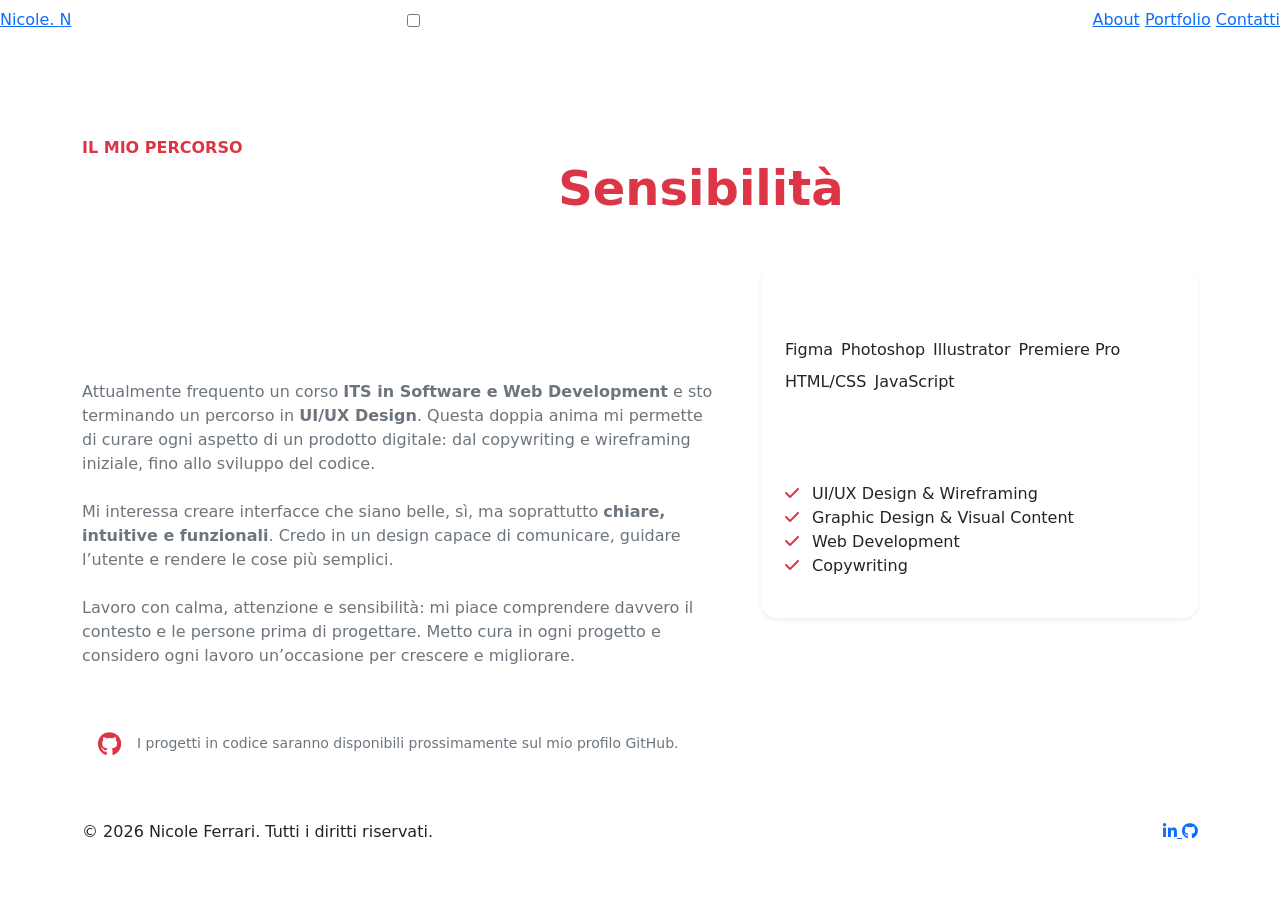
==== about/about.html @ 5d72edc4 "Add files via upload" ====
<!DOCTYPE html>
<html lang="en">
<head>
    <meta charset="UTF-8">
    <meta name="viewport" content="width=device-width, initial-scale=1.0">

    <link rel="icon" type="image/png" href="assets/images/favicon-96x96.png" sizes="96x96" />
    <link rel="icon" type="image/svg+xml" href="assets/images/favicon.svg" />
    <link rel="shortcut icon" href="assets/images/favicon.ico" />
    <link rel="apple-touch-icon" sizes="180x180" href="assets/images/apple-touch-icon.png" />
    <link rel="manifest" href="assets/images/site.webmanifest" />

    <link rel="preconnect" href="https://fonts.googleapis.com">
    <link rel="preconnect" href="https://fonts.gstatic.com" crossorigin>
    <link href="https://fonts.googleapis.com/css2?family=Berkshire+Swash&display=swap" rel="stylesheet">
    <link rel="preconnect" href="https://fonts.googleapis.com">
    <link rel="preconnect" href="https://fonts.gstatic.com" crossorigin>
    <link href="https://fonts.googleapis.com/css2?family=Lato:wght@300;400;700&display=swap" rel="stylesheet">
    <link rel="stylesheet" href="https://cdnjs.cloudflare.com/ajax/libs/font-awesome/6.0.0/css/all.min.css">
    <link href="https://cdn.jsdelivr.net/npm/bootstrap@5.3.2/dist/css/bootstrap.min.css" rel="stylesheet">
    <link rel="stylesheet" href="assets/css/about.css">

    <title>About</title>
</head>
<body>

<!-- NAVBAR -->
    <nav class="navbar">
  <div class="left">
    <a href="index.html" class="logo">
      <span class="logo-full">Nicole.</span>
      <span class="logo-short">N</span>
    </a>
  </div>

  <input type="checkbox" id="menu-toggle"/>
  <label for="menu-toggle" class="hamburger">
    <span></span>
    <span></span>
    <span></span>
  </label>

  <div class="right">
    <a href="about/about.html">About</a>
    <a href="portfolio/portfolio.html">Portfolio</a>
    <a href="contatti/contatti.html">Contatti</a>
  </div>
</nav>

<!-- ABOUT -->
<section class="about-section py-5 mt-5">
    <div class="container">
  <div class="mb-5">
    <span class="text-uppercase ls-2 fw-bold text-danger d-block">Il mio percorso</span>
    <h2 class="display-5 fw-bold text-white">Design, Codice & <span class="font-signature text-danger">Sensibilità</span></h2>
  </div>

  <div class="row g-5">
  <div class="col-lg-7">
  <div class="about-content">
    <p class="lead text-white fw-bold mb-4">
        Sono una studentessa di design e programmazione, con una forte attenzione all’estetica, ai dettagli e all’esperienza dell’utente.
    </p>
    
    <p class="text-secondary mb-4">
        Attualmente frequento un corso <strong>ITS in Software e Web Development</strong> e sto terminando un percorso in <strong>UI/UX Design</strong>. Questa doppia anima mi permette di curare ogni aspetto di un prodotto digitale: dal copywriting e wireframing iniziale, fino allo sviluppo del codice.
    </p>

    <p class="text-secondary mb-4">
        Mi interessa creare interfacce che siano belle, sì, ma soprattutto <strong>chiare, intuitive e funzionali</strong>. Credo in un design capace di comunicare, guidare l’utente e rendere le cose più semplici.
    </p>

    <p class="text-secondary mb-5">
        Lavoro con calma, attenzione e sensibilità: mi piace comprendere davvero il contesto e le persone prima di progettare. Metto cura in ogni progetto e considero ogni lavoro un’occasione per crescere e migliorare.
    </p>

  <div class="github-notice p-3 rounded-3 d-inline-flex align-items-center">
    <i class="fa-brands fa-github me-3 fs-4 text-danger"></i>
    <span class="small text-secondary">I progetti in codice saranno disponibili prossimamente sul mio profilo GitHub.</span>
  </div>
  </div>
  </div>

  <div class="col-lg-5">
  <div class="skill-sidebar p-4 rounded-4 shadow-sm h-90">
    <h5 class="fw-bold text-white mb-4">Cosa utilizzo</h5>
                    
  <div class="tool-tags d-flex flex-wrap gap-2 mb-5">
    <span class="badge-tool">Figma</span>
    <span class="badge-tool">Photoshop</span>
    <span class="badge-tool">Illustrator</span>
    <span class="badge-tool">Premiere Pro</span>
    <span class="badge-tool">HTML/CSS</span>
    <span class="badge-tool">JavaScript</span>
  </div>

    <h5 class="fw-bold text-white mb-3">Di cosa mi occupo</h5>
    <ul class="list-unstyled custom-list">
      <li><i class="fa-solid fa-check text-danger me-2"></i> UI/UX Design & Wireframing</li>
      <li><i class="fa-solid fa-check text-danger me-2"></i> Graphic Design & Visual Content</li>
      <li><i class="fa-solid fa-check text-danger me-2"></i> Web Development</li>
      <li><i class="fa-solid fa-check text-danger me-2"></i> Copywriting</li>
    </ul>
  </div>
  </div>
  </div>
  </div>
</section>

<!--FOOTER -->
<footer class="footer">
  <div class="container">
  <div class="footer-content d-flex flex-column flex-md-row justify-content-between align-items-center gap-4">
            
  <div class="footer-copy order-2 order-md-1">
    <p class="mb-0">© 2026 Nicole Ferrari. Tutti i diritti riservati.</p>
  </div>

  <div class="footer-socials order-1 order-md-2">
    <a href="https://www.linkedin.com/in/nicole-ferrari-aaa187327/" target="_blank" aria-label="Linkedin">
    <i class="fa-brands fa-linkedin-in"></i>
    </a>
    <a href="https://github.com/nicoleferrari2005-droid" target="_blank" aria-label="GitHub">
    <i class="fa-brands fa-github"></i>
    </a>
  </div>
  </div>
  </div>
</footer>
</body>
</html>
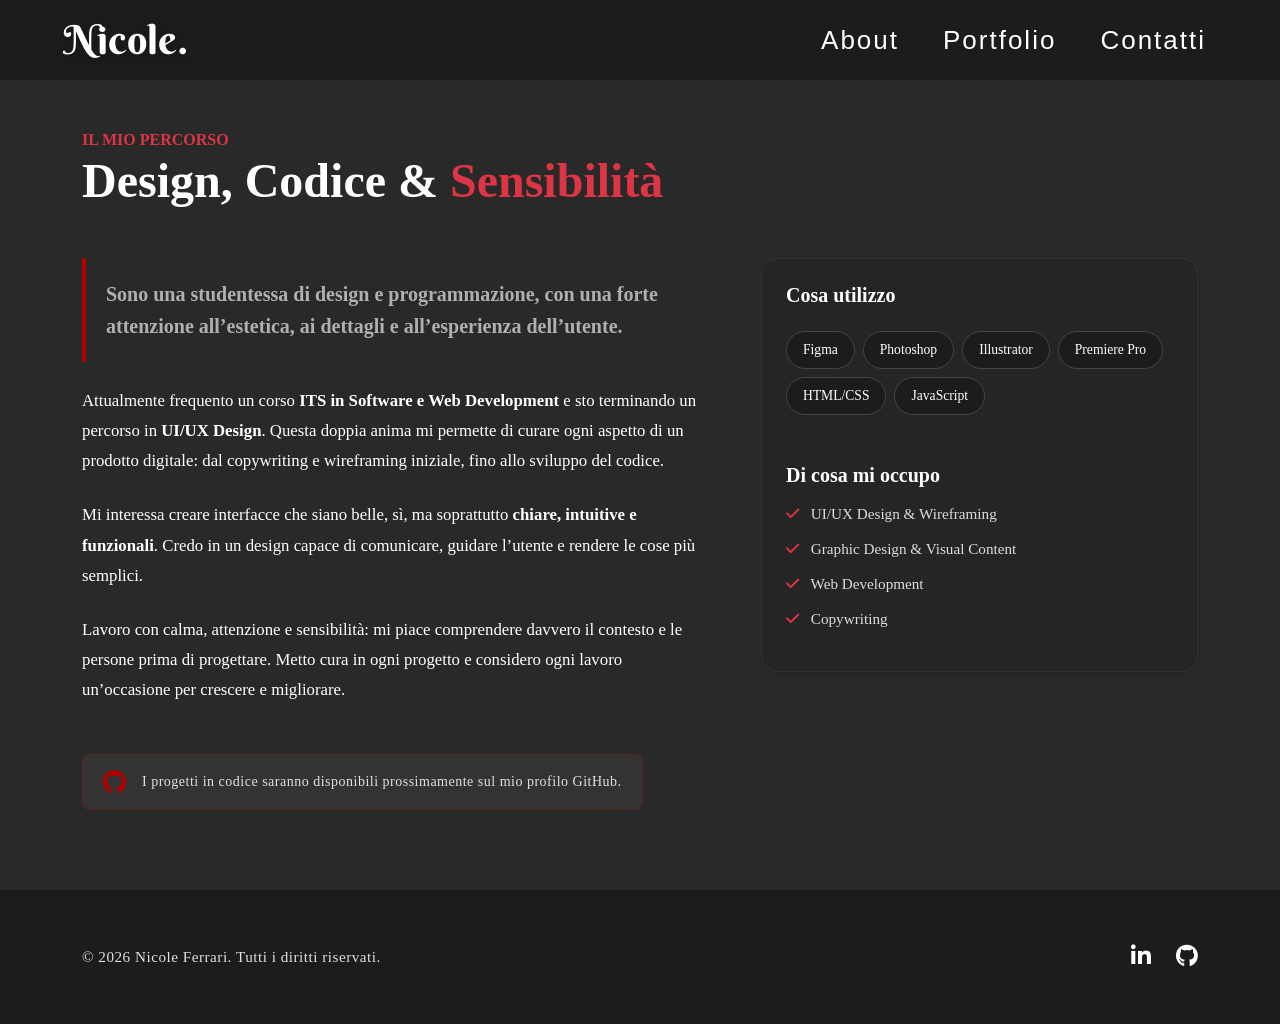
==== commit 4e376b6e: "Add files via upload" ====
--- a/about/about.html
+++ b/about/about.html
@@ -18,7 +18,7 @@
     <link href="https://fonts.googleapis.com/css2?family=Lato:wght@300;400;700&display=swap" rel="stylesheet">
     <link rel="stylesheet" href="https://cdnjs.cloudflare.com/ajax/libs/font-awesome/6.0.0/css/all.min.css">
     <link href="https://cdn.jsdelivr.net/npm/bootstrap@5.3.2/dist/css/bootstrap.min.css" rel="stylesheet">
-    <link rel="stylesheet" href="assets/css/about.css">
+    <link rel="stylesheet" href="../assets/css/about.css">
 
     <title>About</title>
 </head>
@@ -27,7 +27,7 @@
 <!-- NAVBAR -->
     <nav class="navbar">
   <div class="left">
-    <a href="index.html" class="logo">
+    <a href="../index.html" class="logo">
       <span class="logo-full">Nicole.</span>
       <span class="logo-short">N</span>
     </a>
@@ -41,9 +41,9 @@
   </label>
 
   <div class="right">
-    <a href="about/about.html">About</a>
-    <a href="portfolio/portfolio.html">Portfolio</a>
-    <a href="contatti/contatti.html">Contatti</a>
+    <a href="../about/about.html">About</a>
+    <a href="../portfolio/portfolio.html">Portfolio</a>
+    <a href="../contatti/contatti.html">Contatti</a>
   </div>
 </nav>
 
--- a/assets/css/about.css
+++ b/assets/css/about.css
@@ -0,0 +1,350 @@
+:root {
+    --text-color: #292929;
+    --navbar-height: 5rem;
+    --color-red: #b00000;
+    --transition: all 0.3s cubic-bezier(0.25, 0.8, 0.25, 1);
+    --dark-background: #292929;
+}
+
+* {
+    margin: 0;
+    padding: 0;
+    box-sizing: border-box;
+}
+
+html {
+    scroll-behavior: smooth;
+}
+
+body {
+    font-family: 'Nunito', 'Sans-serif';
+    background-color: var(--dark-background);
+    overflow-x: hidden;
+}
+
+a {
+    text-decoration: none;
+}
+
+/* NAVBAR */
+
+/* mobile */
+
+.logo-full {
+  display: none;
+ }
+
+.logo-short {
+  display: inline;
+}
+
+#menu-toggle {
+  display: none;
+}
+
+.navbar {
+    position: fixed;
+    top: 0;
+    left: 0;
+    width: 100vw;
+    z-index: 1000;
+    height: var(--navbar-height); /*80px*/
+    display: flex;
+    justify-content:flex-end;
+    align-items: center;
+    padding: 0 3.125rem; /*50px*/
+
+    background-color: rgb(28, 28, 28, 0.95);
+    backdrop-filter: blur(10px);
+}
+
+.hamburger {
+  display: flex;
+  flex-direction: column;
+  gap: 6px;
+  cursor: pointer;
+  z-index: 120;
+  position: relative;
+}
+
+.hamburger span {
+    display: block;
+    width: 30px;
+    height: 3px;
+    background: white;
+    transition: all 0.3s ease-in-out;
+}
+
+#menu-toggle:checked + .hamburger span:nth-child(1) {
+    transform: translateY(9px) rotate(45deg);
+}
+#menu-toggle:checked + .hamburger span:nth-child(2) {
+    opacity: 0;
+}
+#menu-toggle:checked + .hamburger span:nth-child(3) {
+    transform: translateY(-9px) rotate(-45deg);
+}
+
+nav .left {
+    position: absolute;
+    left: 50%;
+    height: var(--navbar-height);
+    transform: translateX(-50%);
+    display: flex;
+    align-items: center;
+    z-index: 110;
+}
+
+nav .left a {
+    color: #ffffff;
+    font-size: 2.25rem; /*36px*/
+    font-family: 'Berkshire Swash', 'serif';
+    font-weight: 400;
+    text-shadow: 0 2px 10px rgba(0,0,0,0.3);
+}
+
+nav .right {
+  position: fixed;
+  top: 0;
+  left: 0;
+  padding-top: var(--navbar-height);
+  font-size: clamp(1.5rem, 4vw, 1.75rem);
+
+  width: 100%;
+  height: 37vh;
+  background-color: #1c1c1c;
+
+  display: flex;
+  flex-direction: column;
+  text-align: center;
+  justify-content: center;
+
+  transform: translateY(-100%);
+  transition: transform 0.5s cubic-bezier(0.77,0.2,0.05,1.0);
+  z-index: 105;
+}
+
+nav .right a {
+    color: #ffffff;
+    font-size: clamp(1.25rem, 4vw, 1.625rem);
+    font-family: 'Nunito', 'Sans-serif';
+    font-weight: 400;
+    margin: 0 0.938rem; /*15px*/  
+    text-decoration: none;
+    padding: 10px 20px;
+    letter-spacing: 2px;
+    position: relative;
+}
+
+#menu-toggle:checked ~ .right {
+    transform: translateY(0);
+}
+
+main {
+  background-color: #111;
+  padding-top: var(--navbar-height);
+  min-height: 100vh;
+}
+
+@media /* desktop */ (min-width: 1024px) {   
+  .navbar {
+    justify-content: space-between;
+    padding: 0 5%;
+   }
+
+  .logo-full {
+    display: inline;
+  }
+
+  .logo-short {
+    display: none;
+  }
+
+  .hamburger {
+    display: none;
+  }
+  
+  nav .right a {
+    font-size:clamp(1.25rem, 4vw, 1.625rem);
+    font-family: 'Nunito', Sans-serif;
+    font-weight: 400;
+    margin: 0;  
+    color: white;
+    text-decoration: none;
+    padding: 0 10px;
+    display: inline-block;
+}
+
+  nav .right {
+    position: static;
+    transform: none !important;
+    display: flex;
+    flex-direction: row;
+    background-color: transparent;
+    width: auto;
+    height: auto;
+    padding-top: 0;
+    opacity: 1;
+    gap: 1.5rem;
+  }
+  
+  nav .left {
+    position: static;
+    transform: none;
+    display: flex;
+    align-items: center;
+    height: auto;
+  }
+
+  nav .left a {
+    font-size: 40px;
+  }
+}
+
+
+/* ABOUT */
+
+@media (max-width: 768px) {
+.about-section {
+        overflow-x: hidden;
+    }
+
+    .about-section .container {
+        padding-left: 25px;
+        padding-right: 25px;
+    }
+
+    .about-section h2 {
+        font-size: 2rem;
+        line-height: 1.2;
+    }
+
+    .about-content .lead {
+        padding: 15px !important; 
+        font-size: 1rem;
+        margin-bottom: 1.5rem;
+    }
+
+    .skill-sidebar {
+        margin-top: 2rem;
+        padding: 20px !important;
+    }
+
+    .github-notice {
+        display: flex;
+        flex-direction: column;
+        text-align: center;
+        gap: 10px;
+    }
+}
+
+.about-section {
+    background-color:  var(--dark-background);
+    padding: 80px 0 !important;    
+    font-weight: 400;
+}
+
+.about-content .lead {
+    font-size: 1.25rem;
+    line-height: 1.6;
+    border-left: 4px solid var(--color-red);
+    padding: 20px;
+    color: #b0b0b0 !important;
+}
+
+.about-content p {
+    font-size: 1.05rem;
+    line-height: 1.8;
+    color: #ffffff !important;
+
+}
+
+.skill-sidebar {
+    background-color: #252525;
+    border: 1px solid #333;
+}
+
+.badge-tool {
+    background-color: #1c1c1c;
+    color: #fff;
+    padding: 8px 16px;
+    border-radius: 50px;
+    font-size: 0.85rem;
+    border: 1px solid #444;
+    transition: all 0.3s ease;
+}
+
+.badge-tool:hover {
+    border-color: var(--color-red);
+    transform: translateY(-2px);
+}
+
+.github-notice {
+    background-color: rgba(81, 81, 81, 0.264) !important;
+    border: 1px solid rgba(176, 0, 0, 0.3) !important;
+    padding: 15px 20px !important;
+}
+
+.github-notice i {
+    color: var(--color-red) !important;
+}
+
+.github-notice span {
+    color: #e0e0e0 !important;
+    font-weight: 400;
+    letter-spacing: 0.5px;
+}
+
+.custom-list li {
+    margin-bottom: 12px;
+    color: #dddddd;
+    font-size: 0.95rem;
+}
+
+/* FOOTER */
+
+.footer {
+    background-color: rgb(28, 28, 28);
+    color: #ffffff;
+    font-weight: 400;
+    font-size: 0.95rem;
+    padding: 50px 0;
+}
+
+.footer-copy p {
+    color: #e0e0e0;
+    font-weight: 500;
+    font-size: 0.95rem;
+    letter-spacing: 0.5px;
+}
+
+.footer-socials {
+    display: flex;
+    gap: 25px;
+    align-items: center;
+}
+
+.footer-socials a {
+    color: #ffffff;
+    font-size: 1.4rem;
+    transition: all 0.3s ease;
+    display: inline-block;
+}
+
+.footer-socials a:hover {
+    color: var(--color-red);
+    transform: translateY(-3px);
+}
+
+.footer a {
+    color: #ffffff;
+    font-weight: 600;
+    text-decoration: none;
+    transition: var(--transition);
+    border-bottom: 1px solid transparent;
+}
+
+.footer a:hover {
+    color: var(--color-red);
+    border-bottom: 1px solid var(--color-red);
+}
